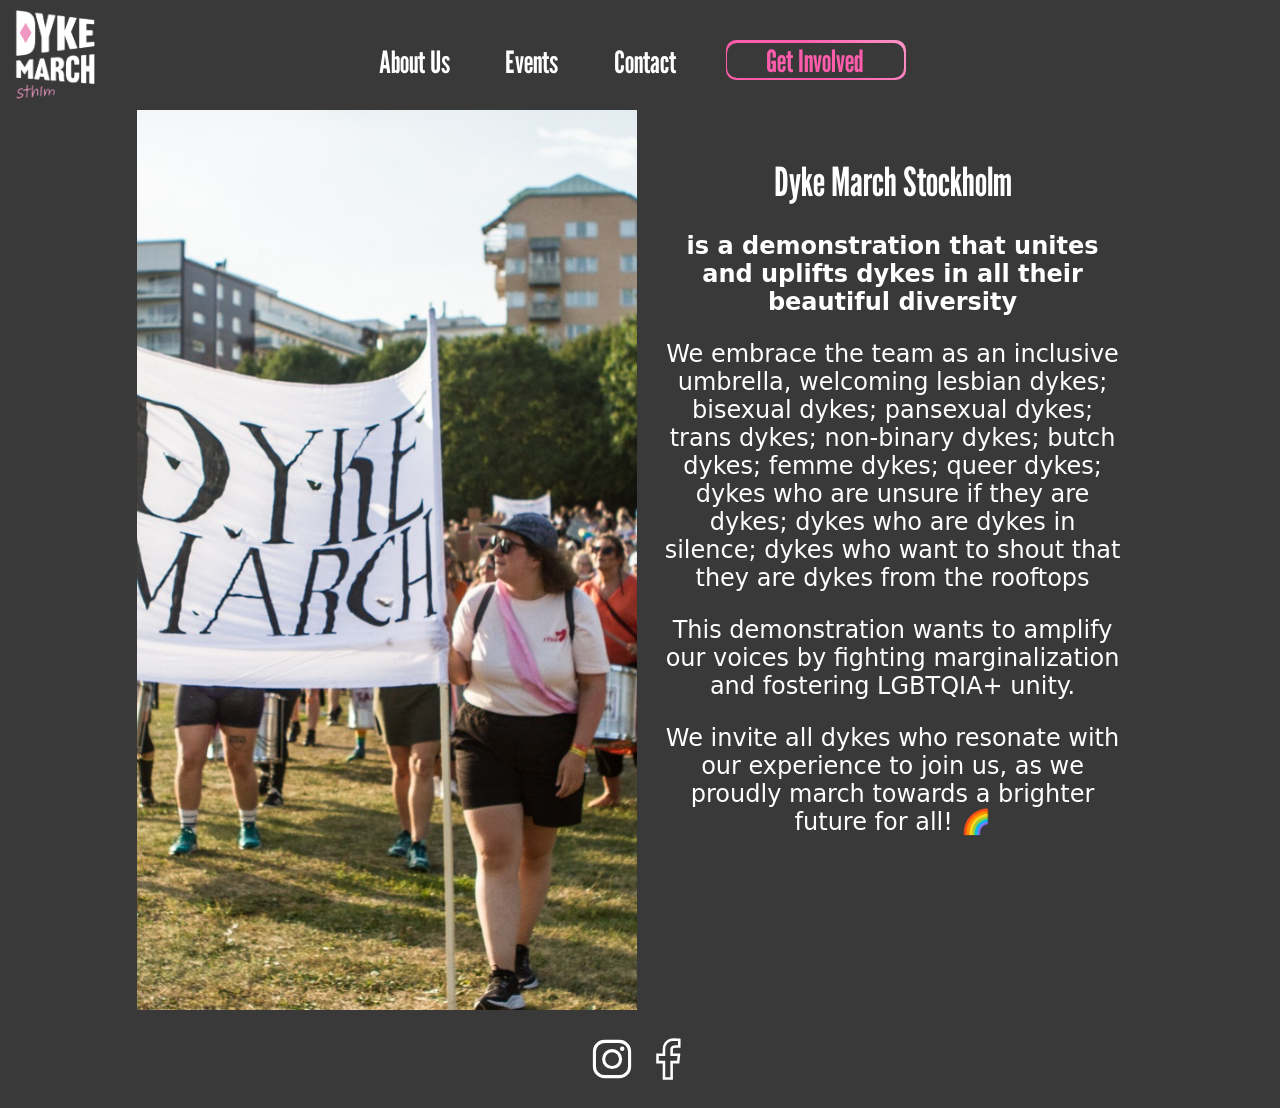
==== about/index.html @ b496be24 "updated to 2.0 site" ====
<!DOCTYPE html>
<html>
    <head>
        <title>About Dyke March Stockholm - Uniting and Uplifting Dykes in all their Diversity!</title>
        <meta name="description" content="We are a demonstration marching every year in Stockholm to fight marginalization and foster unity within the LGBTQIA+ community. Come, march with us!">
        <meta property ="og:title" content="About Dyke March Stockholm" >
        <meta property = "og:description" content="We are a demonstration marching every year in Stockholm to fight marginalization and foster unity within the LGBTQIA+ community. Come, march with us!">
        <meta property = "og:image" content ="https://sparks0.github.io/images/dmlogo_link_preview.png">
        <meta name="viewport" content="width=device-width, initial-scale=1.0" />
        <link rel="preconnect" href="https://fonts.googleapis.com">
<link rel="preconnect" href="https://fonts.gstatic.com" crossorigin>
<link href="https://fonts.googleapis.com/css2?family=League+Gothic&family=Roboto:ital,wght@0,100..900;1,100..900&display=swap" rel="stylesheet">
        <link rel="stylesheet" href="../styles/main.css">
        <link rel="stylesheet" href="../styles/about.css">
    </head>
    <body>
        <header>
            <a href="../index.html" style="height:108px;"><img class="headerLogo" src="../images/dklogowhite.png" width="100px"></a>
            <div id="headerButtons">
                <a href="../about/"><div class="headerButton">About Us</div></a>
                <a href="https://www.facebook.com/dykemarchstockholm/upcoming_hosted_events" target="_blank"><div class="headerButton">Events</div></a>
                <a href="../contact/"><div class="headerButton">Contact</div></a>
                <a href="https://linktr.ee/dykemarchstockholm" target = "_blank"><div class="gradient-border headerButton plink"><div class="gradient-border__content">Get Involved</div></div></a>
            </div>
        </header>
        <div id="container">
            <div id="poster"></div>
            <div id="info">
                <h1>Dyke March Stockholm</h1>
                <h2>is a demonstration that unites and uplifts dykes in all their beautiful diversity</h2>
                <p>We embrace the team as an inclusive umbrella, welcoming lesbian dykes; bisexual dykes; pansexual dykes; trans dykes; non-binary dykes; butch dykes; femme dykes; queer dykes; dykes who are unsure if they are dykes; dykes who are dykes in silence; dykes who want to shout that they are dykes from the rooftops</p>
                <p>This demonstration wants to amplify our voices by fighting marginalization and fostering LGBTQIA+ unity.</p>
                <p>We invite all dykes who resonate with our experience to join us, as we proudly march towards a brighter future for all! 🌈</p>
            </div>
        </div>
        <footer>
            <a href="https://www.instagram.com/dykemarchstockholm/" target="_blank"><img src="../images/instagram.svg" height="50px"/></a>
            <a href="https://www.facebook.com/dykemarchstockholm/upcoming_hosted_events" target="_blank"><img src="../images/facebook.svg" height="50px"/></a>
        </footer>
    </body>
</html>
---- styles/main.css ----
body{
    padding:0;
    margin:0;
    background-color: #393939;
    color:white;
}
*{  
    font-family: "Special Elite", system-ui;
    box-sizing: border-box;
}
@media only screen and (min-width:750px){ /*desktop view*/
    #headerButtons{
        margin-left:auto;
        margin-right:auto;
        position: relative;
        bottom:70px;
        text-align: center;
    }
    header{
        width:100%;
        margin:0;
        max-height: 110px;
        position: relative;                    
    }
    .headerLogo{
        display:inline-block;
        position: relative;
        left:5px;
        padding:10px;
        z-index: 1;
    }
}
@media only screen and (max-width:750px){ /* mobile view*/
    #headerButtons{
        margin-left:0px;
        position: absolute;
        top:5px;
        right:0px;
        width:200px;
        text-align: right;
    }
    header{
        width:100%;
        height:170px;
        margin:0;
        position: relative;
        
    }
    .headerLogo{
        display:inline-block;
        position: relative;
        left:10px;
        margin-top:20px;
        padding:10px;
    }
}
.gradient-border {  /*Masks the outside of the gradient with overflow hidden*/
position: relative;
display: inline-block;
width:180px;
height:40px;
border-radius: 23px;
overflow: hidden;
}

.gradient-border::before {
content: '';
position: absolute;
inset: -50%;
width: 200%;
height: 600%;
top:-100px;
border-radius: 20px;
background: linear-gradient(45deg, rgba(255,92,171,1) 0%, rgba(255,92,171,1) 50%, RGB(246, 250, 254) 100%);
animation: rotate 2s linear infinite;
}

.gradient-border__content { /*Masks the insdie of the gradient with it's background*/
position: absolute;
inset: 2px;
background: #393939;
border-radius: 10px;
margin-top:1px;
margin-left:-0.5px;
z-index: 2;
display: flex;
align-items: center;
justify-content: center;
font-family: "League Gothic", sans-serif;
font-optical-sizing: auto;
font-weight: 400;
font-style: normal;
font-variation-settings:
    "wdth" 100;
}

@keyframes rotate {
0% { transform: rotate(0deg); }
100% { transform: rotate(360deg); }
}
.headerButton{
    display: inline-block;
    padding:5px;
    margin-top:0;
    padding-top: 0;
    margin-left:20px;
    margin-right:20px;
    font-size:23pt;
    color:white;
    font-weight: 700;
    font-style: normal;
    text-align: center;
    vertical-align: top;
    font-family: "League Gothic", sans-serif;
    font-optical-sizing: auto;
    font-weight: 400;
    font-style: normal;
    font-variation-settings:
        "wdth" 100;
}
.plink{
    text-decoration: none;
    color:#FF5CAB;
    margin-top:-3px;
    border-radius: 10px;
    padding-bottom:0px;
}
footer{
    width:100%;
    overflow: hidden;
    margin-left: auto;
    margin-right: auto;
    text-align: center;
    padding:20px;
}
---- styles/about.css ----
#info h1{
    font-family: "League Gothic", sans-serif;
    font-optical-sizing: auto;
    font-size: 30pt;
    font-weight: 400;
    font-style: normal;
    font-variation-settings:
        "wdth" 100;
}

#container{
    width:100%;
    position: relative;
    text-align: center;
}

#info p{
    font-size: 18pt;
}

@media only screen and (min-width:850px){ /*desktop view*/
    #poster{
        position:relative;
        width:45%;
        max-width: 500px;
        display:inline-block;
        background-image: url("../images/march.jpg");
        background-position: center;
        min-height: 100vh;
        background-size: cover;
    }
    #info{
        width: 45%;
        position: relative;
        display: inline-block;
        padding:20px;
        vertical-align: top;
        max-width:500px;
    }
}

@media only screen and (max-width:850px){ /*mobile view*/
    #poster{
        position:relative;
        width:100%;
        display:inline-block;
        background-image: url("../images/march.jpg");
        background-position: center;
        height:200px;
        background-size: cover;
    }
    #info{
        width: 100%;
        position: relative;
        display: inline-block;
        padding:20px;
        vertical-align: top;
    }
}
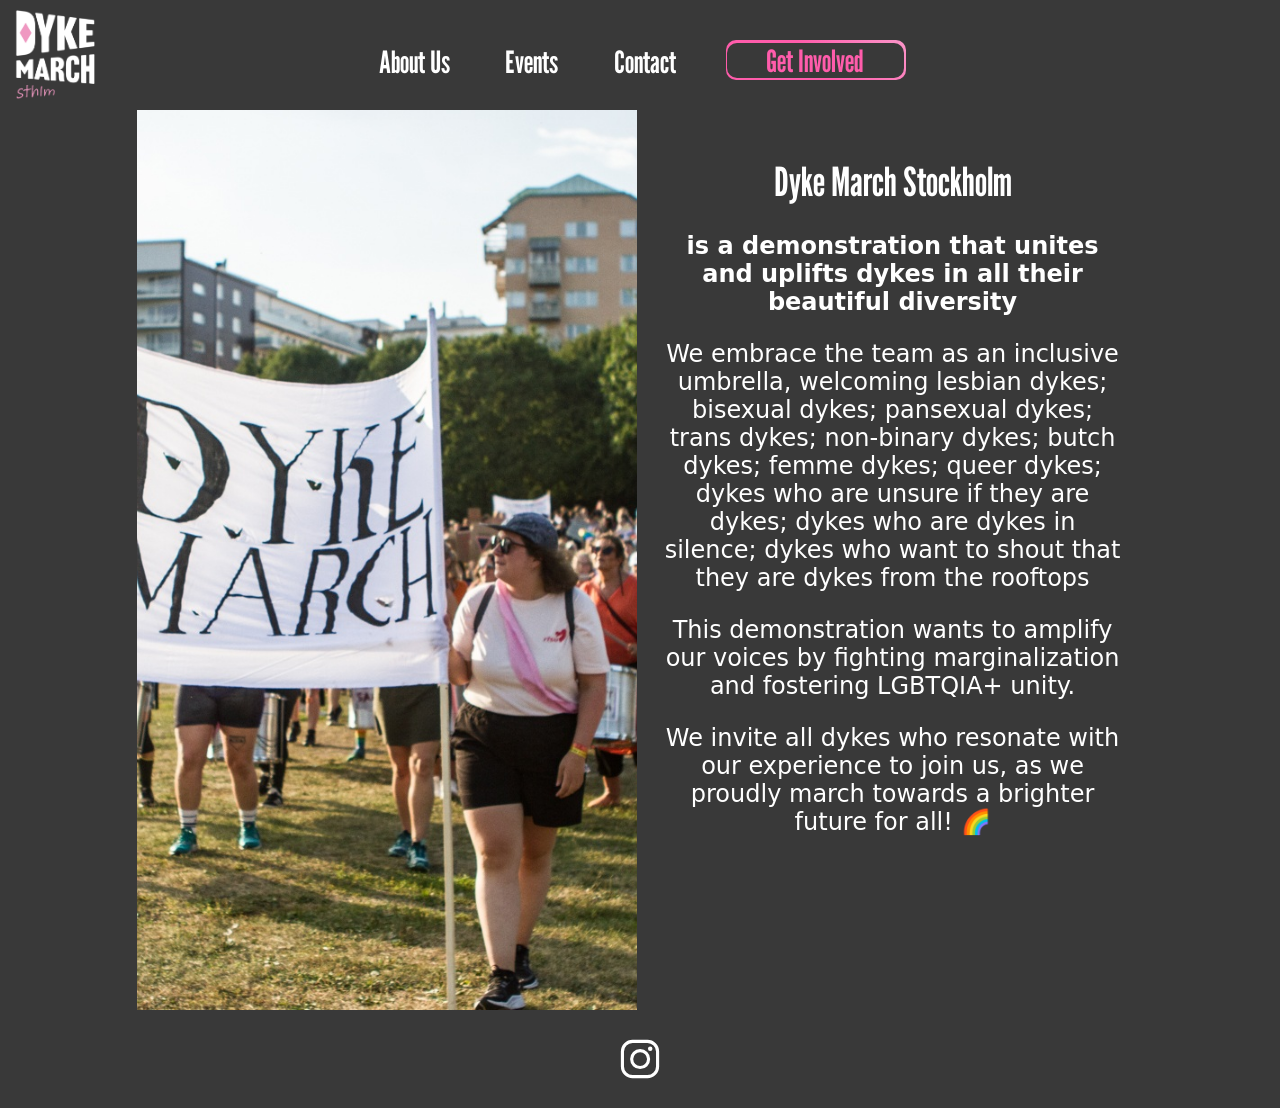
==== commit 2901cabb: "removed facebook link" ====
--- a/about/index.html
+++ b/about/index.html
@@ -18,7 +18,7 @@
             <a href="../index.html" style="height:108px;"><img class="headerLogo" src="../images/dklogowhite.png" width="100px"></a>
             <div id="headerButtons">
                 <a href="../about/"><div class="headerButton">About Us</div></a>
-                <a href="https://www.facebook.com/dykemarchstockholm/upcoming_hosted_events" target="_blank"><div class="headerButton">Events</div></a>
+                <a href="https://www.instagram.com/p/DWgvlh5jJlI/" target="_blank"><div class="headerButton">Events</div></a>
                 <a href="../contact/"><div class="headerButton">Contact</div></a>
                 <a href="https://linktr.ee/dykemarchstockholm" target = "_blank"><div class="gradient-border headerButton plink"><div class="gradient-border__content">Get Involved</div></div></a>
             </div>
@@ -35,7 +35,7 @@
         </div>
         <footer>
             <a href="https://www.instagram.com/dykemarchstockholm/" target="_blank"><img src="../images/instagram.svg" height="50px"/></a>
-            <a href="https://www.facebook.com/dykemarchstockholm/upcoming_hosted_events" target="_blank"><img src="../images/facebook.svg" height="50px"/></a>
+            <!-- <a href="https://www.facebook.com/dykemarchstockholm/upcoming_hosted_events" target="_blank"><img src="../images/facebook.svg" height="50px"/></a> -->
         </footer>
     </body>
 </html>
